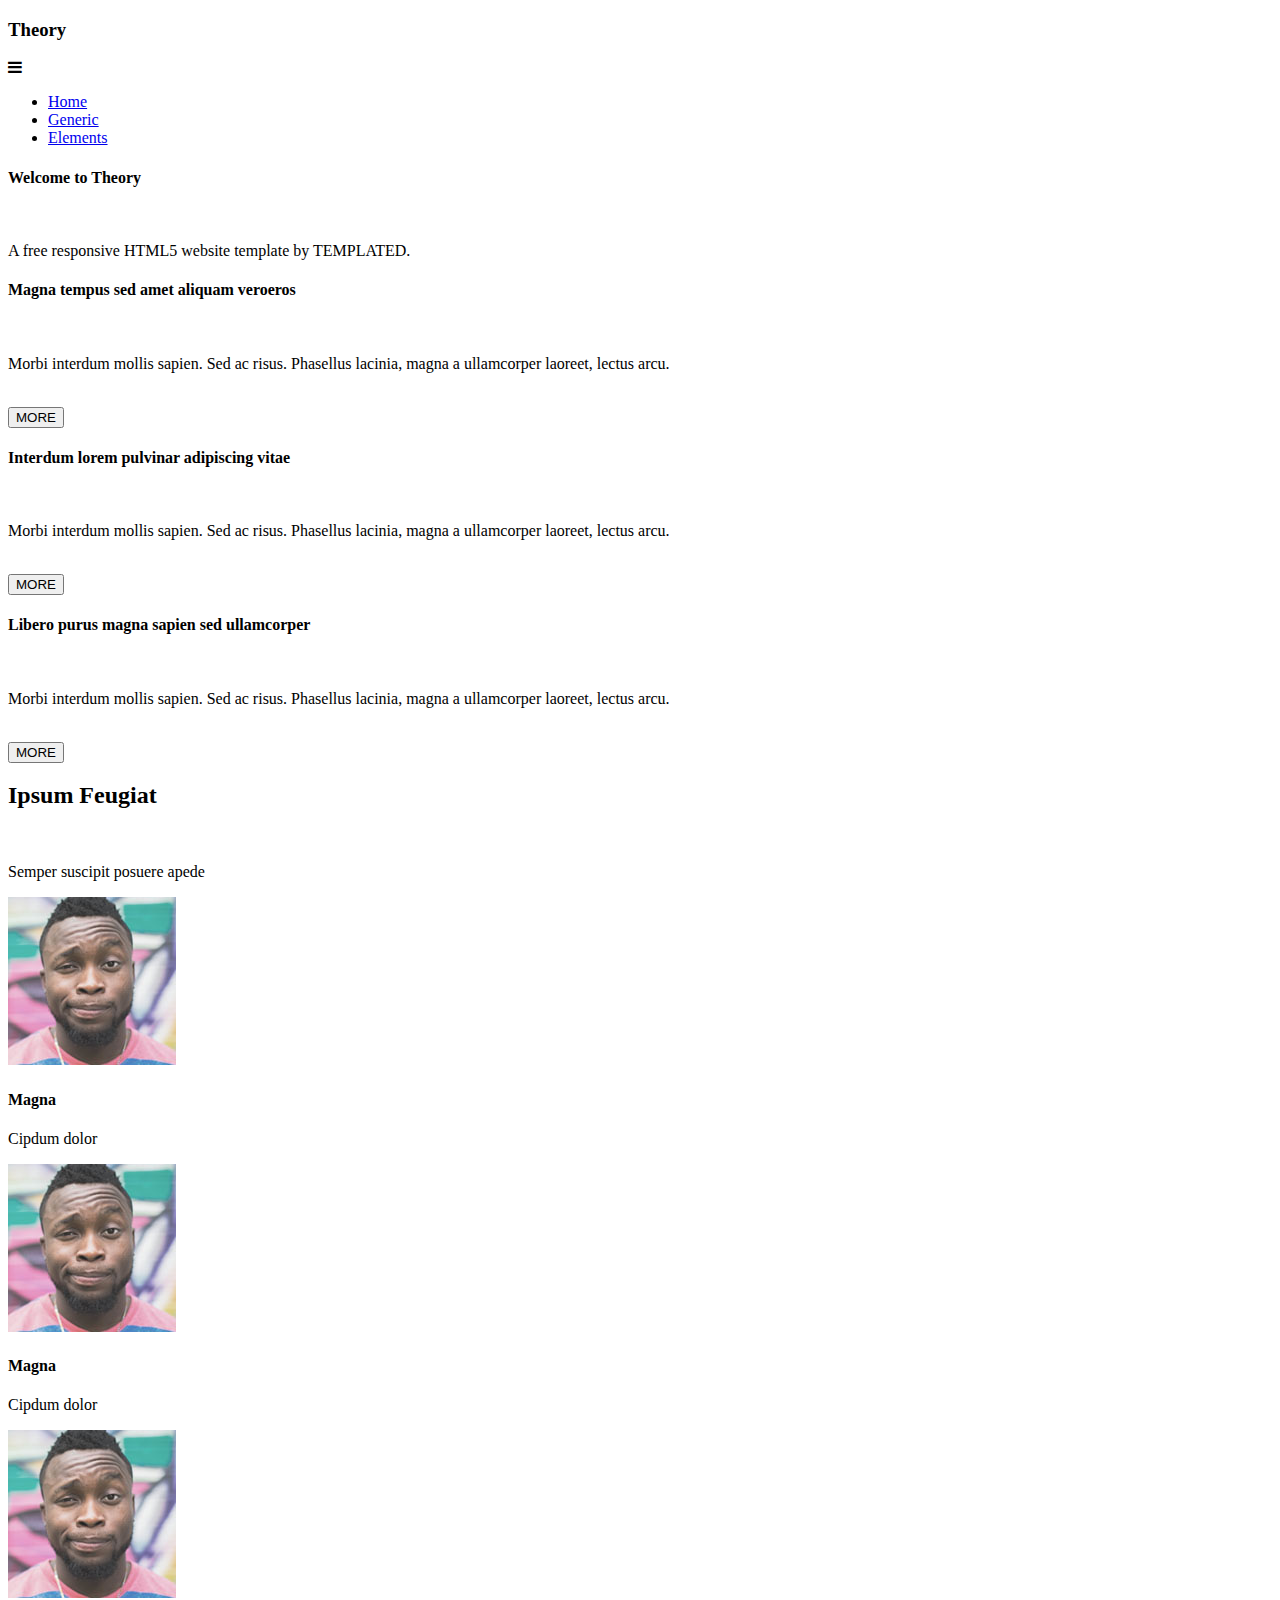
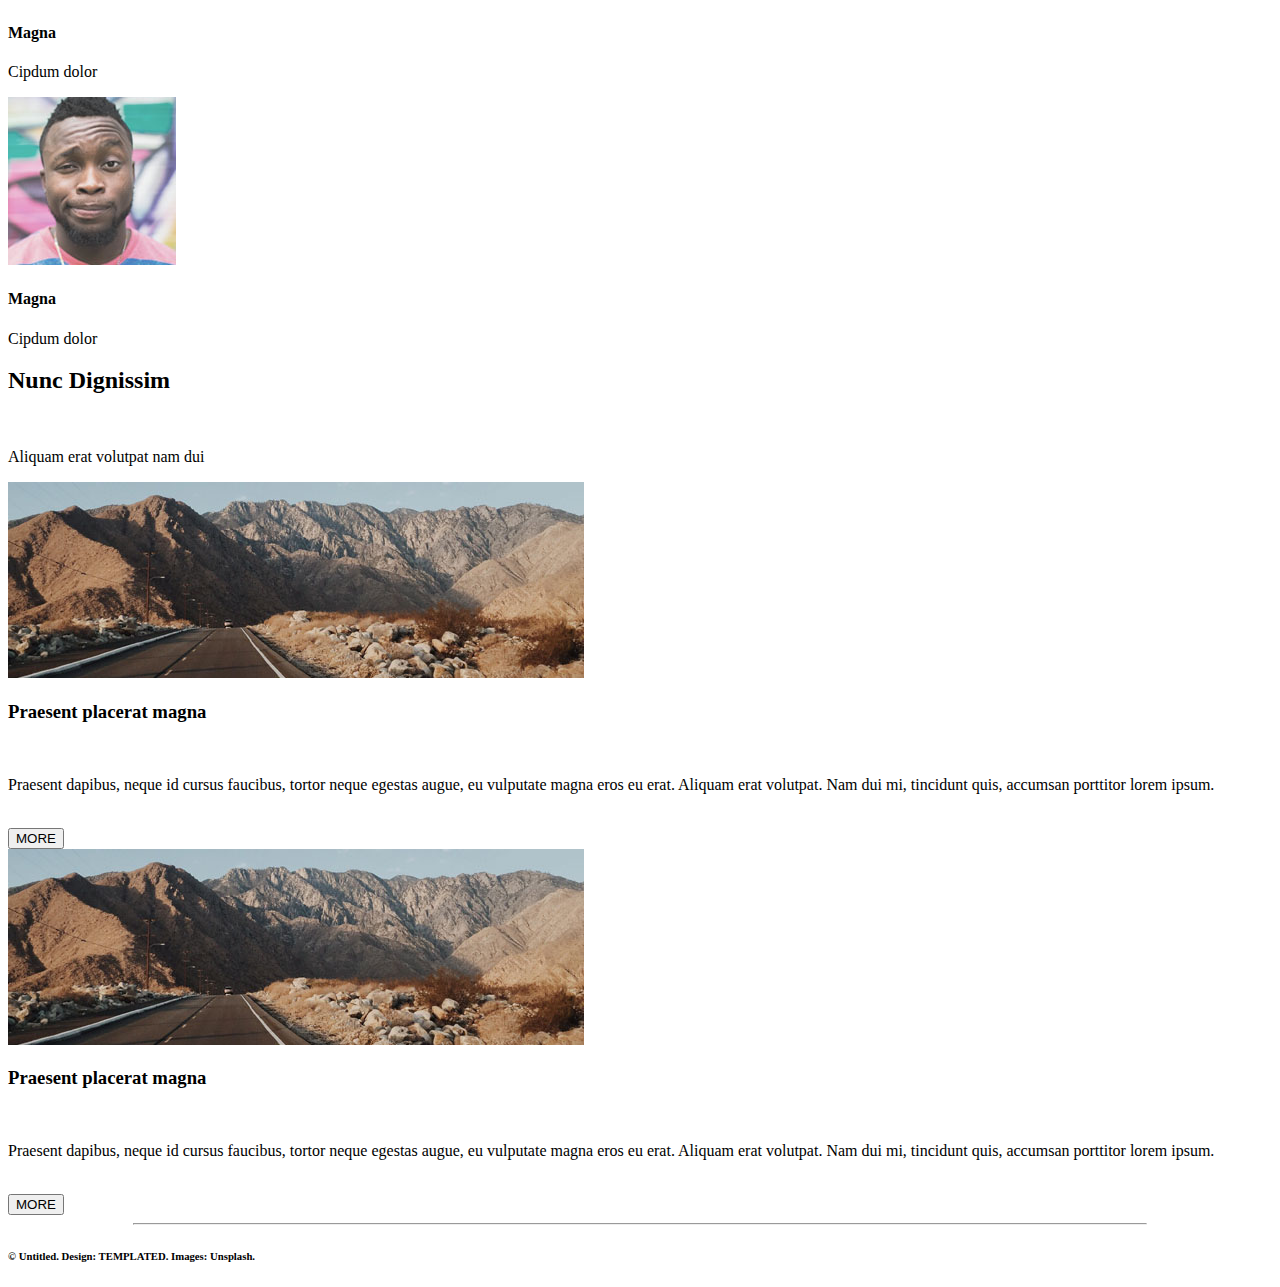
==== index.html @ f4bd14e4 "Update index.html" ====
<!DOCTYPE html>
<html lang="en">
  <head>
    <meta charset="UTF-8" />
    <meta http-equiv="X-UA-Compatible" content="IE=edge" />
    <meta name="viewport" content="width=device-width, initial-scale=1.0" />
    <title>Theory Website</title>
    <link rel="stylesheet" href="css/style.css" />
    <link
      rel="stylesheet"
      href="https://cdnjs.cloudflare.com/ajax/libs/font-awesome/4.7.0/css/font-awesome.min.css"
    />
  </head>
  <body>
    <!-- Top Portion of the website -->
    <div class="main">
      <div class="header">
        <h3>Theory</h3>
        <span class="fa fa-navicon"></span>
        <ul>
          <li><a href="#">Home</a></li>
          <li><a href="#">Generic</a></li>
          <li><a href="#">Elements</a></li>
        </ul>
      </div>
      <div class="banner">
        <h4>Welcome to Theory</h4>
        <br />
        <p>A free responsive HTML5 website template by TEMPLATED.</p>
      </div>
    </div>
    <!-- Middle Portion of the Website -->
    <div class="center">
      <div class="contain1">
        <h4>Magna tempus sed amet aliquam veroeros</h4>
        <br />
        <p>
          Morbi interdum mollis sapien. Sed ac risus. Phasellus lacinia, magna a
          ullamcorper laoreet, lectus arcu.
        </p>
        <br />
        <button>MORE</button>
      </div>
      <div class="contain2">
        <h4>Interdum lorem pulvinar adipiscing vitae</h4>
        <br />
        <p>
          Morbi interdum mollis sapien. Sed ac risus. Phasellus lacinia, magna a
          ullamcorper laoreet, lectus arcu.
        </p>
        <br />
        <button>MORE</button>
      </div>
      <div class="contain">
        <h4>Libero purus magna sapien sed ullamcorper</h4>
        <br />
        <p>
          Morbi interdum mollis sapien. Sed ac risus. Phasellus lacinia, magna a
          ullamcorper laoreet, lectus arcu.
        </p>
        <br />
        <button>MORE</button>
      </div>
    </div>
    <div class="test">
      <div class="text">
        <h2>Ipsum Feugiat</h2>
        <br />
        <p>Semper suscipit posuere apede</p>
      </div>
      <div class="people">
        <div class="blocks">
          <img src="./images/pic03.jpg" />
          <h4>Magna</h4>

          <p>Cipdum dolor</p>
        </div>
        <div class="blocks">
          <img src="./images/pic03.jpg" />
          <h4>Magna</h4>

          <p>Cipdum dolor</p>
        </div>
        <div class="blocks">
          <img src="./images/pic03.jpg" />
          <h4>Magna</h4>

          <p>Cipdum dolor</p>
        </div>
        <div class="blocks">
          <img src="./images/pic03.jpg" />
          <h4>Magna</h4>

          <p>Cipdum dolor</p>
        </div>
      </div>
    </div>
    <div class="design">
      <div class="text2">
        <h2>Nunc Dignissim</h2>
        <br />
        <p>Aliquam erat volutpat nam dui</p>
      </div>
      <div class="pic">
        <div class="section">
          <img src="./images/pic01.jpg" alt="" />
          <h3>Praesent placerat magna</h3>
          <br />
          <p>
            Praesent dapibus, neque id cursus faucibus, tortor neque egestas
            augue, eu vulputate magna eros eu erat. Aliquam erat volutpat. Nam
            dui mi, tincidunt quis, accumsan porttitor lorem ipsum.
          </p>
          <br />
          <button>MORE</button>
        </div>
        <div class="section">
          <img src="./images/pic01.jpg" alt="" />
          <h3>Praesent placerat magna</h3>
          <br />
          <p>
            Praesent dapibus, neque id cursus faucibus, tortor neque egestas
            augue, eu vulputate magna eros eu erat. Aliquam erat volutpat. Nam
            dui mi, tincidunt quis, accumsan porttitor lorem ipsum.
          </p>
          <br />
          <button>MORE</button>
        </div>
      </div>
    </div>
    <div class="footer">
      <hr width="80%" />
      <h6>© Untitled. Design: TEMPLATED. Images: Unsplash.</h6>
    </div>
    <script
      src="https://code.jquery.com/jquery-3.7.0.js"
      integrity="sha256-JlqSTELeR4TLqP0OG9dxM7yDPqX1ox/HfgiSLBj8+kM="
      crossorigin="anonymous"
    ></script>
    <script src="https://cdn.jsdelivr.net/npm/bootstrap@5.3.0/dist/js/bootstrap.bundle.min.js"></script>
    <script src="Js/script.js"></script>
  </body>
</html>
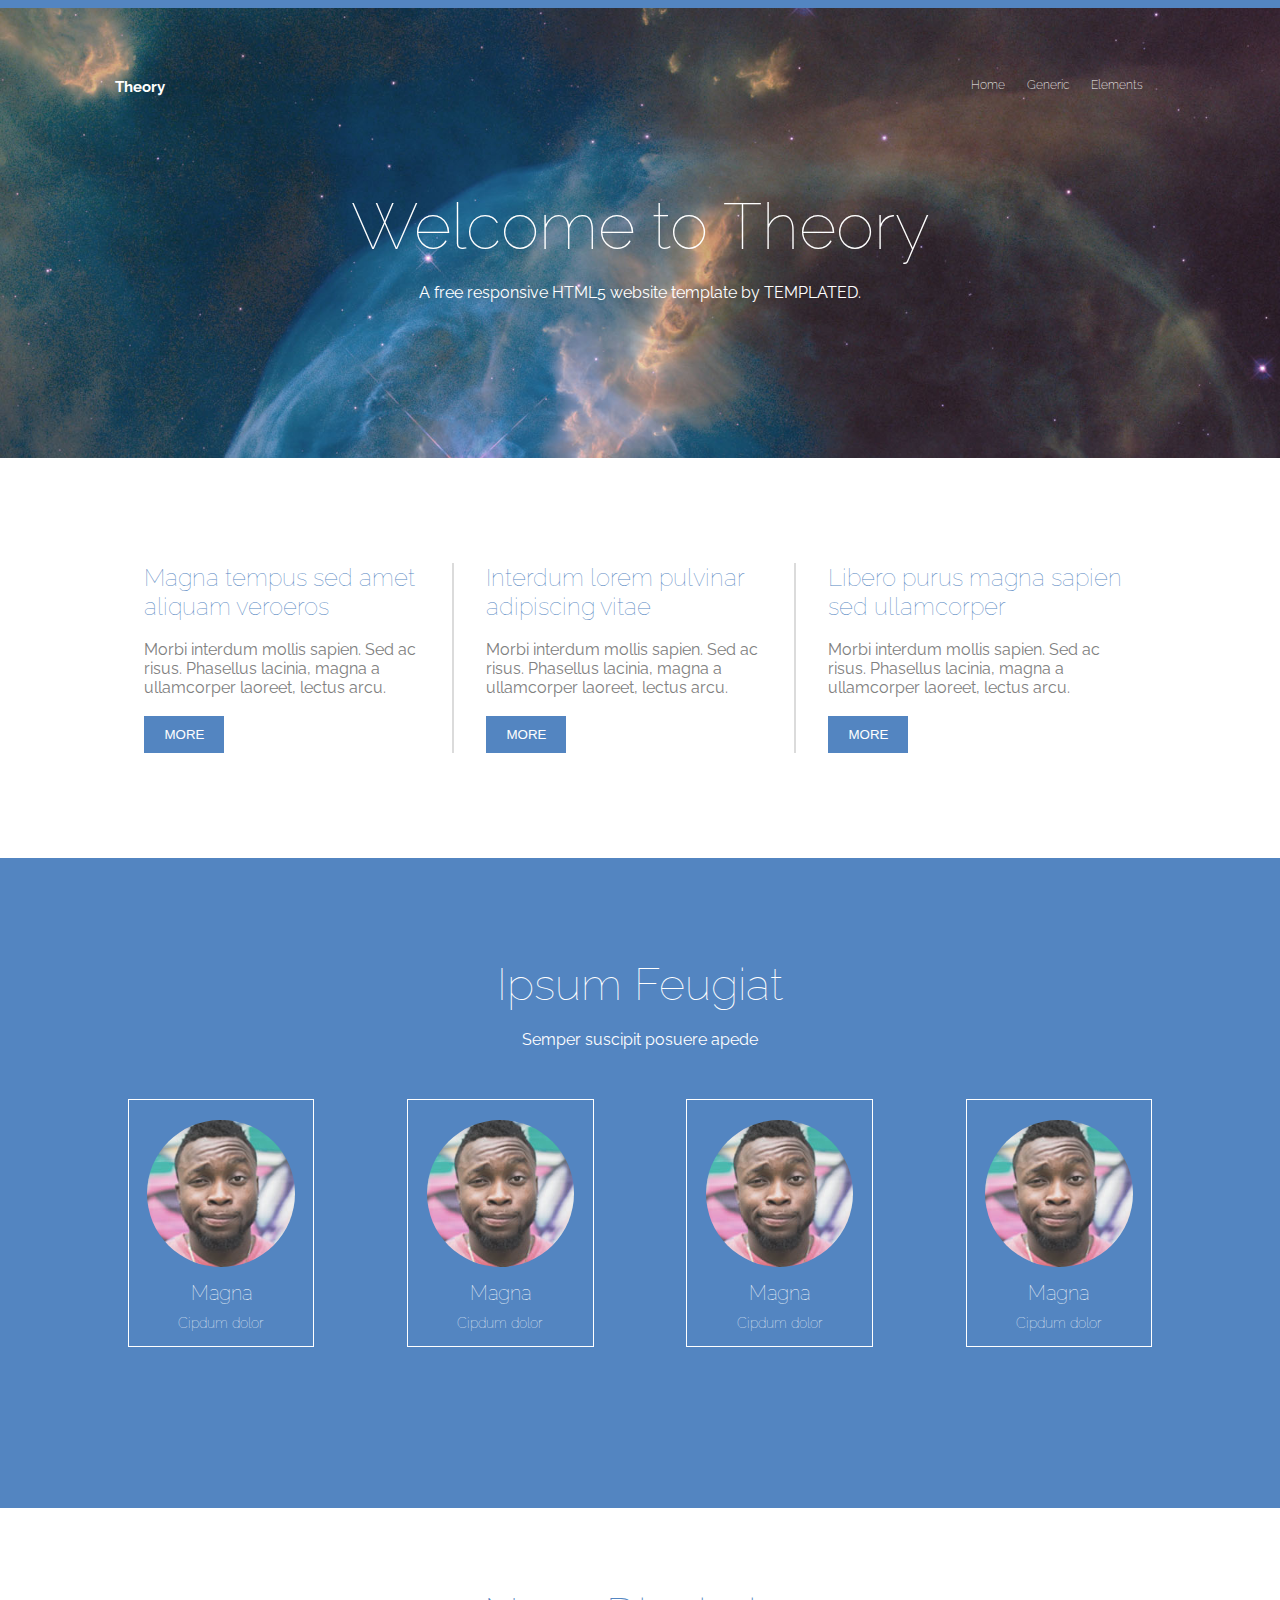
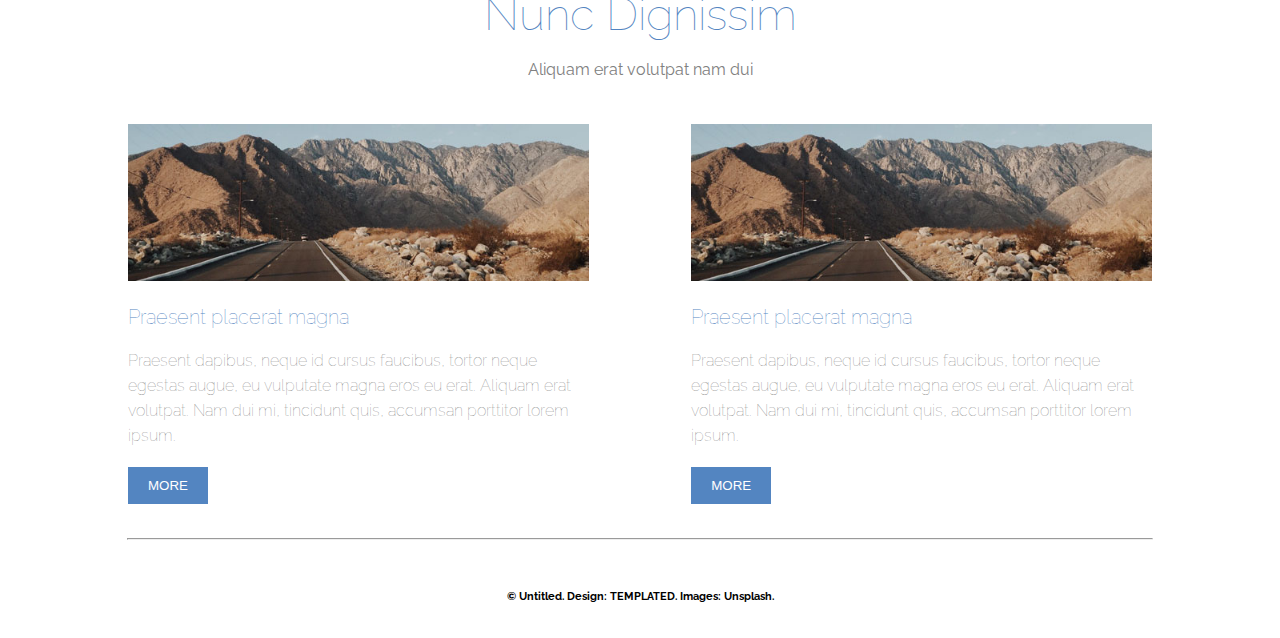
==== commit 029305d6: "Update index.html" ====
--- a/index.html
+++ b/index.html
@@ -5,7 +5,7 @@
     <meta http-equiv="X-UA-Compatible" content="IE=edge" />
     <meta name="viewport" content="width=device-width, initial-scale=1.0" />
     <title>Theory Website</title>
-    <link rel="stylesheet" href="css/style.css" />
+    <link rel="stylesheet" href="Css/style.css" />
     <link
       rel="stylesheet"
       href="https://cdnjs.cloudflare.com/ajax/libs/font-awesome/4.7.0/css/font-awesome.min.css"
--- a/Css/style.css
+++ b/Css/style.css
@@ -0,0 +1,338 @@
+@import url("https://fonts.googleapis.com/css2?family=Raleway:wght@300&display=swap");
+* {
+  margin: 0;
+  padding: 0;
+}
+body {
+  font-family: "Raleway", sans-serif;
+}
+.main {
+  width: 100%;
+  height: 450px;
+  border-top: 8px solid #5385c1;
+  background-image: url(/images/banner.jpg);
+  background-attachment: fixed;
+  background-size: cover;
+  background-position: top;
+  background-repeat: no-repeat;
+}
+.header {
+  margin: 0px auto;
+  width: 82%;
+  min-height: 40%;
+  display: flex;
+  justify-content: space-between;
+}
+.banner {
+  margin: 0 auto;
+  width: 82%;
+  min-height: 60%;
+  text-align: center;
+}
+
+h3 {
+  font-size: 15px;
+  font-weight: bold;
+  color: white;
+  margin-top: 70px;
+}
+ul {
+  margin-top: 70px;
+}
+li {
+  list-style: none;
+  float: left;
+  margin-right: 22px;
+  font-size: 12px;
+  font-weight: 200;
+  color: white;
+}
+li a {
+  text-decoration: none;
+  color: white;
+}
+h4 {
+  font-weight: lighter;
+  font-size: 65px;
+  color: white;
+}
+p {
+  color: white;
+}
+.center {
+  width: 80%;
+  min-height: 400px;
+  margin: 0 auto;
+  display: flex;
+  flex-wrap: wrap;
+  align-items: center;
+  justify-content: center;
+}
+.contain1 {
+  width: 30%;
+  height: 50%;
+  text-align: left;
+  margin: auto;
+  border-right: 2px solid #dbdbdb;
+  /* overflow: auto; */
+}
+.contain2 {
+  width: 30%;
+  height: 50%;
+  text-align: left;
+  margin: auto;
+  border-right: 2px solid #dbdbdb;
+  /* overflow: auto; */
+}
+.contain {
+  width: 30%;
+  height: 50%;
+  text-align: left;
+  margin: auto;
+  /* overflow: auto; */
+}
+.contain1 h4 {
+  font-size: 24px;
+  color: #5385c1;
+}
+.contain1 p {
+  color: grey;
+}
+.contain1 button {
+  background-color: #5385c1;
+  color: white;
+  width: 80px;
+  padding: 10px;
+  border: 1px solid #5385c1;
+}
+.contain2 h4 {
+  font-size: 24px;
+  color: #5385c1;
+}
+.contain2 p {
+  color: grey;
+}
+.contain2 button {
+  background-color: #5385c1;
+  color: white;
+  width: 80px;
+  padding: 10px;
+  border: 1px solid #5385c1;
+}
+.contain h4 {
+  font-size: 24px;
+  color: #5385c1;
+}
+.contain p {
+  color: grey;
+}
+.contain button {
+  background-color: #5385c1;
+  color: white;
+  width: 80px;
+  padding: 10px;
+  border: 1px solid #5385c1;
+}
+.test {
+  width: 100%;
+  min-height: 650px;
+  background-color: #5385c1;
+}
+.text {
+  text-align: center;
+  height: 40%;
+  margin-bottom: 50px;
+}
+.text h2 {
+  color: white;
+  font-weight: 100;
+  font-family: "Raleway", sans-serif;
+  font-size: 45px;
+  padding-top: 100px;
+}
+.people {
+  width: 80%;
+  margin: 0px auto;
+  height: 60%;
+  display: flex;
+  flex-wrap: wrap;
+  justify-content: space-between;
+}
+.blocks {
+  width: 18%;
+  border: 1px solid white;
+  max-height: 80%;
+  text-align: center;
+}
+.blocks img {
+  margin: 20px 0px 10px 0px;
+  border-radius: 50%;
+  width: 80%;
+}
+.blocks h4 {
+  font-size: 20px;
+  text-align: center;
+  margin-bottom: 10px;
+}
+.blocks p {
+  text-align: center;
+  font-size: 14px;
+  font-weight: 100;
+  margin-bottom: 15px;
+}
+.design {
+  width: 100%;
+  min-height: 630px;
+}
+.text2 {
+  text-align: center;
+  min-height: 40%;
+  margin-bottom: 45px;
+}
+.text2 h2 {
+  color: #5385c1;
+  font-weight: 100;
+  font-family: "Raleway", sans-serif;
+  font-size: 45px;
+  padding-top: 80px;
+}
+.text2 p {
+  color: grey;
+}
+.pic {
+  width: 80%;
+  height: 60%;
+  margin: 0 auto;
+  display: flex;
+  justify-content: space-between;
+}
+.section {
+  width: 45%;
+  height: 100%;
+}
+.section img {
+  width: 100%;
+}
+.section h3 {
+  font-size: 20px;
+  font-weight: lighter;
+  color: #5385c1;
+  margin-top: 20px;
+}
+.section p {
+  color: grey;
+  font-weight: 100;
+  line-height: 25px;
+}
+.section button {
+  background-color: #5385c1;
+  color: white;
+  width: 80px;
+  padding: 10px;
+  border: 1px solid #5385c1;
+}
+.footer {
+  min-height: 100px;
+}
+.footer hr {
+  margin: 0px auto;
+}
+.footer h6 {
+  text-align: center;
+  padding-top: 50px;
+}
+@media only screen and (max-width: 1100px) {
+  .center {
+    display: flex;
+    flex-direction: column;
+  }
+  .contain,
+  .contain1,
+  .contain2 {
+    width: 100%;
+    height: 30%;
+    margin-top: 25px;
+    margin-bottom: 25px;
+    border: none;
+    /* border-bottom: 2px solid #dbdbdb; */
+  }
+  .contain button,
+  .contain1 button,
+  .contain2 button {
+    margin-bottom: 15px;
+  }
+  .banner h4 {
+    font-size: 50px;
+  }
+  .banner p {
+    font-size: 0.8em;
+  }
+}
+@media only screen and (max-width: 900px) {
+  .people {
+    width: 60%;
+    display: flex;
+    justify-content: space-between;
+    padding-bottom: 30px;
+  }
+  .blocks {
+    width: 45%;
+    margin-bottom: 15px;
+  }
+  ul {
+    display: none;
+  }
+  .fa-navicon {
+    display: block;
+    margin-top: 70px;
+    color: white;
+    font-weight: 300;
+    cursor: pointer;
+  }
+  .banner h4 {
+    font-size: 40px;
+  }
+  .banner p {
+    font-size: 0.7em;
+  }
+}
+@media only screen and (min-width: 901px) {
+  ul {
+    display: flex;
+  }
+  .header .fa-navicon {
+    display: none;
+  }
+}
+@media only screen and (max-width: 442px) {
+  .banner h4 {
+    font-size: 30px;
+  }
+  .banner p {
+    font-size: 0.6em;
+  }
+  .people {
+    width: 60%;
+    display: flex;
+    /* flex-wrap: wrap; */
+    flex-direction: column;
+    align-items: center;
+    justify-content: center;
+    padding-bottom: 30px;
+  }
+  .blocks {
+    width: 60%;
+    margin-bottom: 15px;
+  }
+}
+@media only screen and (max-width: 600px) {
+  .footer {
+    min-height: 50px;
+  }
+  .footer h6 {
+    padding-top: 20px;
+  }
+  .footer hr {
+    margin-top: 15px;
+  }
+}
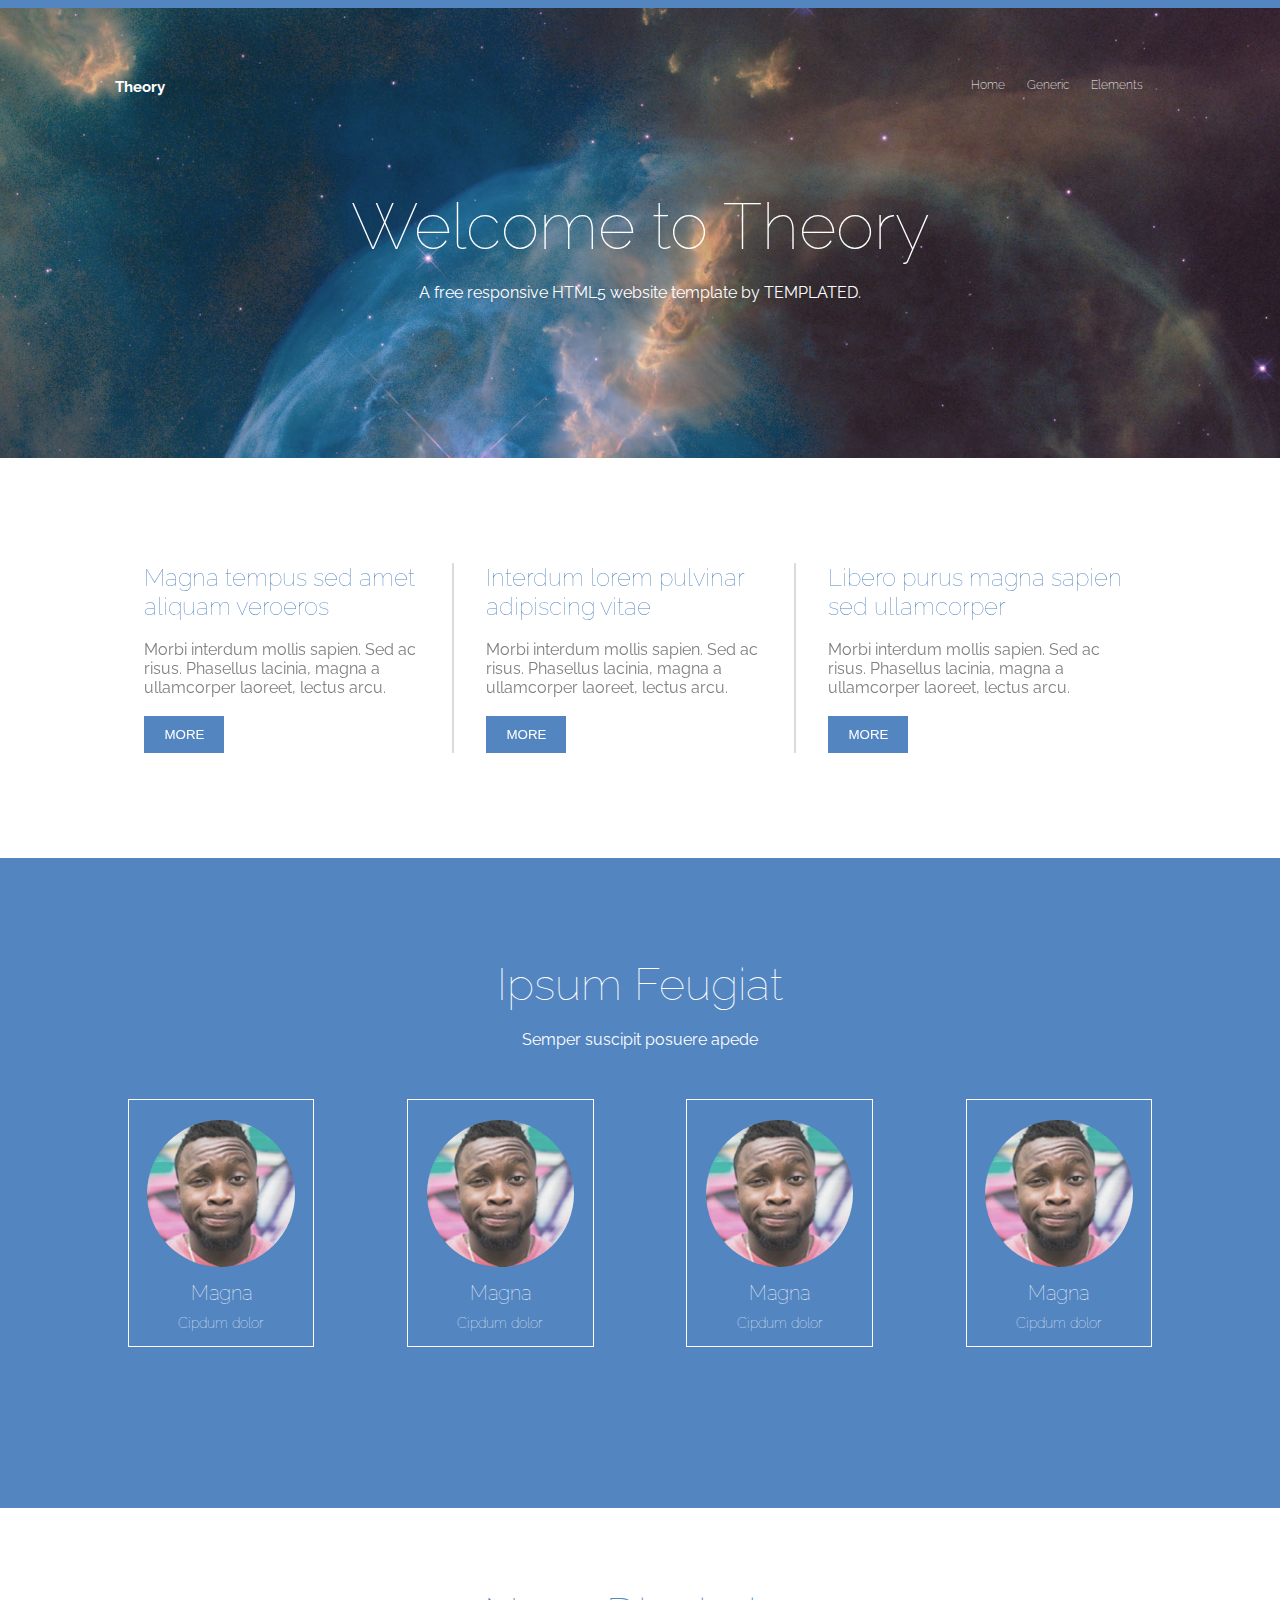
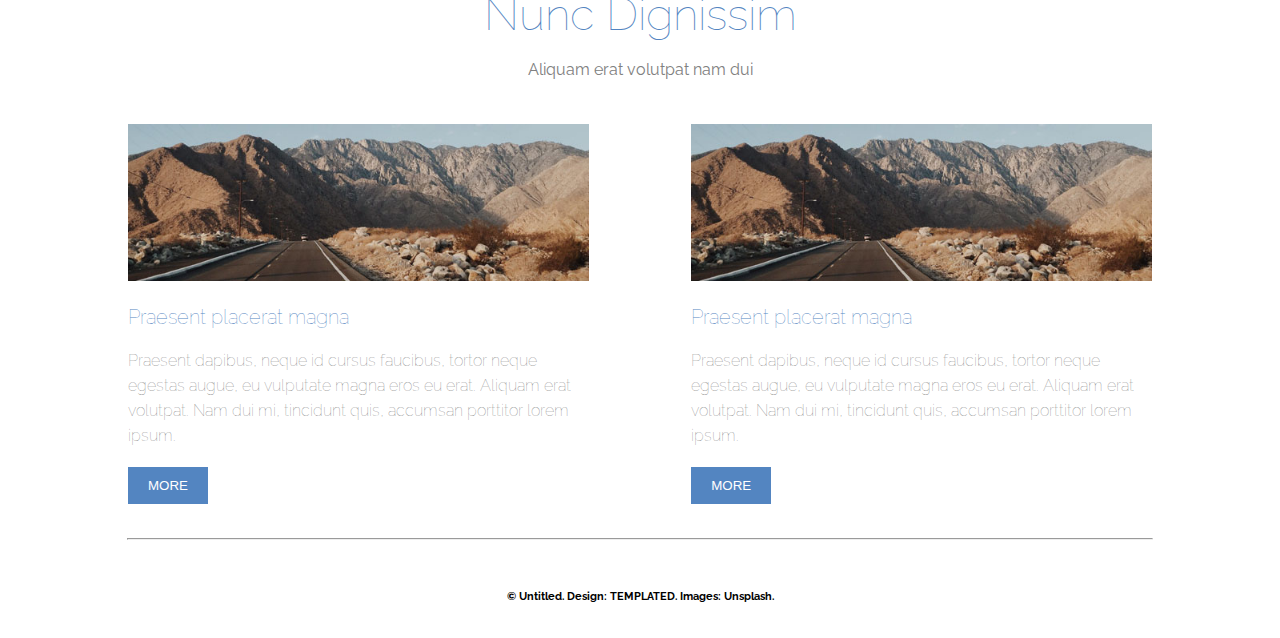
==== commit 2170dbd4: "updated" ====
--- a/index.html
+++ b/index.html
@@ -10,17 +10,18 @@
       rel="stylesheet"
       href="https://cdnjs.cloudflare.com/ajax/libs/font-awesome/4.7.0/css/font-awesome.min.css"
     />
+    <link rel="stylesheet" href="https://unpkg.com/aos@next/dist/aos.css" />
   </head>
   <body>
     <!-- Top Portion of the website -->
-    <div class="main">
+    <div class="main" id="Home">
       <div class="header">
-        <h3>Theory</h3>
+        <h3 onclick="return refresh();">Theory</h3>
         <span class="fa fa-navicon"></span>
         <ul>
-          <li><a href="#">Home</a></li>
-          <li><a href="#">Generic</a></li>
-          <li><a href="#">Elements</a></li>
+          <li><a href="#Home">Home</a></li>
+          <li><a href="#Generic">Generic</a></li>
+          <li><a href="#Elements">Elements</a></li>
         </ul>
       </div>
       <div class="banner">
@@ -30,7 +31,7 @@
       </div>
     </div>
     <!-- Middle Portion of the Website -->
-    <div class="center">
+    <div class="center" data-aos="slide-left" data-aos-duration="1500">
       <div class="contain1">
         <h4>Magna tempus sed amet aliquam veroeros</h4>
         <br />
@@ -62,7 +63,7 @@
         <button>MORE</button>
       </div>
     </div>
-    <div class="test">
+    <div class="test" id="Generic">
       <div class="text">
         <h2>Ipsum Feugiat</h2>
         <br />
@@ -95,7 +96,7 @@
         </div>
       </div>
     </div>
-    <div class="design">
+    <div class="design" id="Elements">
       <div class="text2">
         <h2>Nunc Dignissim</h2>
         <br />
@@ -138,6 +139,10 @@
       crossorigin="anonymous"
     ></script>
     <script src="https://cdn.jsdelivr.net/npm/bootstrap@5.3.0/dist/js/bootstrap.bundle.min.js"></script>
+    <script src="https://unpkg.com/aos@next/dist/aos.js"></script>
+    <script>
+      AOS.init();
+    </script>
     <script src="Js/script.js"></script>
   </body>
 </html>
--- a/Css/style.css
+++ b/Css/style.css
@@ -3,6 +3,9 @@
   margin: 0;
   padding: 0;
 }
+html {
+  scroll-behavior: smooth;
+}
 body {
   font-family: "Raleway", sans-serif;
 }
@@ -10,7 +13,7 @@
   width: 100%;
   height: 450px;
   border-top: 8px solid #5385c1;
-  background-image: url(/images/banner.jpg);
+  background-image: url("../images/bg.jpg");
   background-attachment: fixed;
   background-size: cover;
   background-position: top;
@@ -35,6 +38,7 @@
   font-weight: bold;
   color: white;
   margin-top: 70px;
+  cursor: pointer;
 }
 ul {
   margin-top: 70px;
@@ -163,6 +167,7 @@
   border: 1px solid white;
   max-height: 80%;
   text-align: center;
+  /* animation: slide 2s linear 5s ; */
 }
 .blocks img {
   margin: 20px 0px 10px 0px;
@@ -336,3 +341,11 @@
     margin-top: 15px;
   }
 }
+/* @keyframes slide{
+  0%{
+    transform: translateX(-250px);
+  }
+  100%{
+    transform: translateX(0px);
+  }
+} */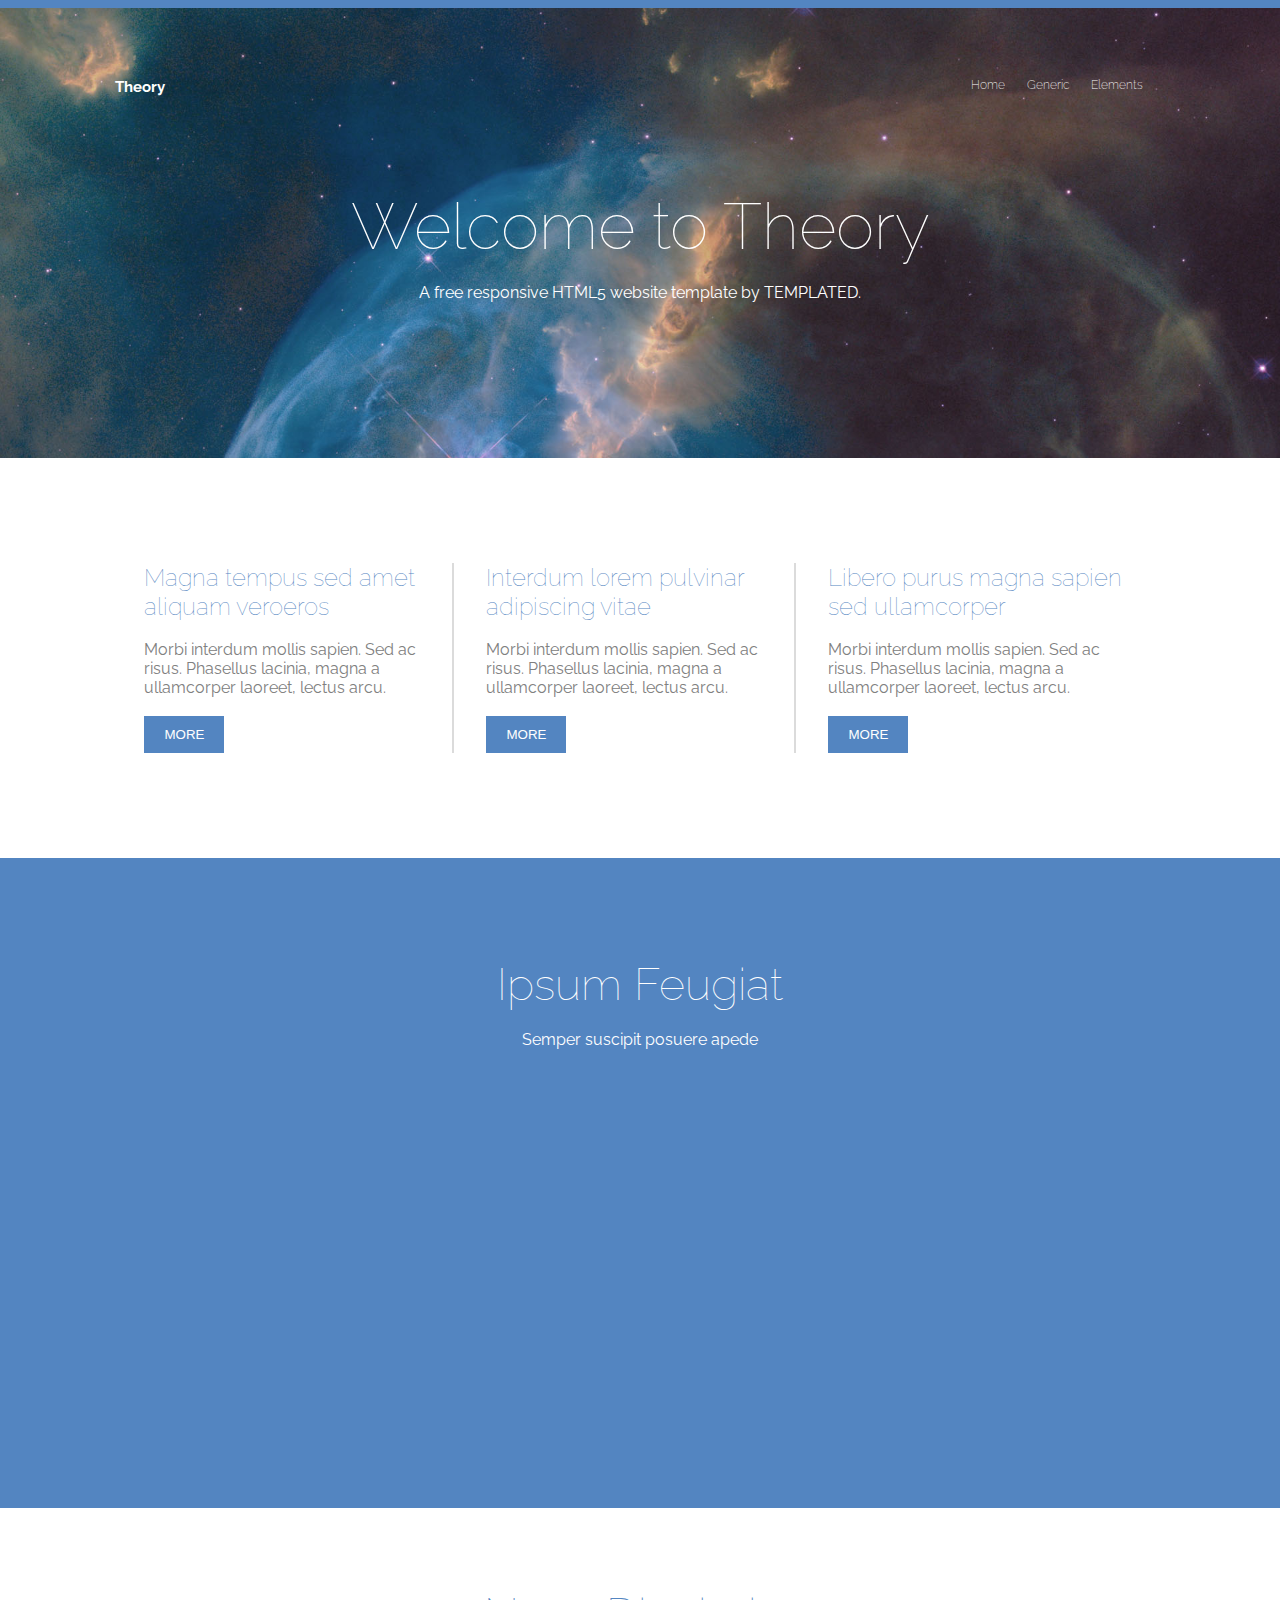
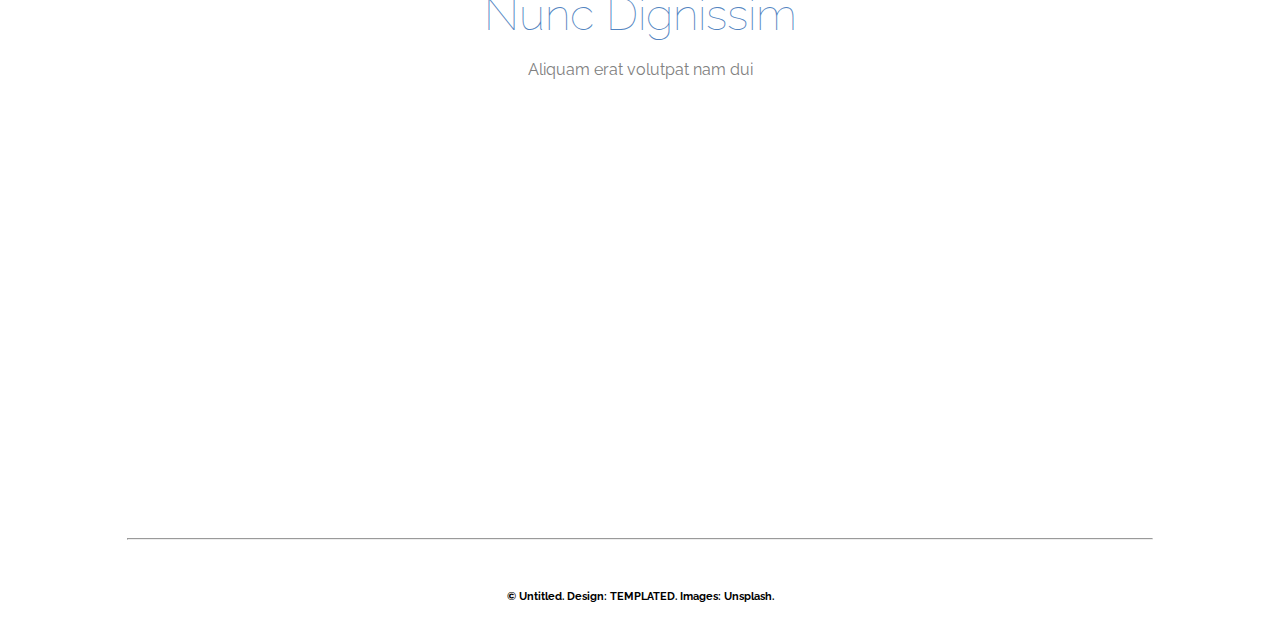
==== commit 98a4bd25: "final" ====
--- a/index.html
+++ b/index.html
@@ -31,7 +31,7 @@
       </div>
     </div>
     <!-- Middle Portion of the Website -->
-    <div class="center" data-aos="slide-left" data-aos-duration="1500">
+    <div class="center">
       <div class="contain1">
         <h4>Magna tempus sed amet aliquam veroeros</h4>
         <br />
@@ -69,7 +69,7 @@
         <br />
         <p>Semper suscipit posuere apede</p>
       </div>
-      <div class="people">
+      <div class="people" data-aos="zoom-in" data-aos-duration="1500">
         <div class="blocks">
           <img src="./images/pic03.jpg" />
           <h4>Magna</h4>
@@ -102,7 +102,7 @@
         <br />
         <p>Aliquam erat volutpat nam dui</p>
       </div>
-      <div class="pic">
+      <div class="pic" data-aos="flip-left" data-aos-duration="1500">
         <div class="section">
           <img src="./images/pic01.jpg" alt="" />
           <h3>Praesent placerat magna</h3>
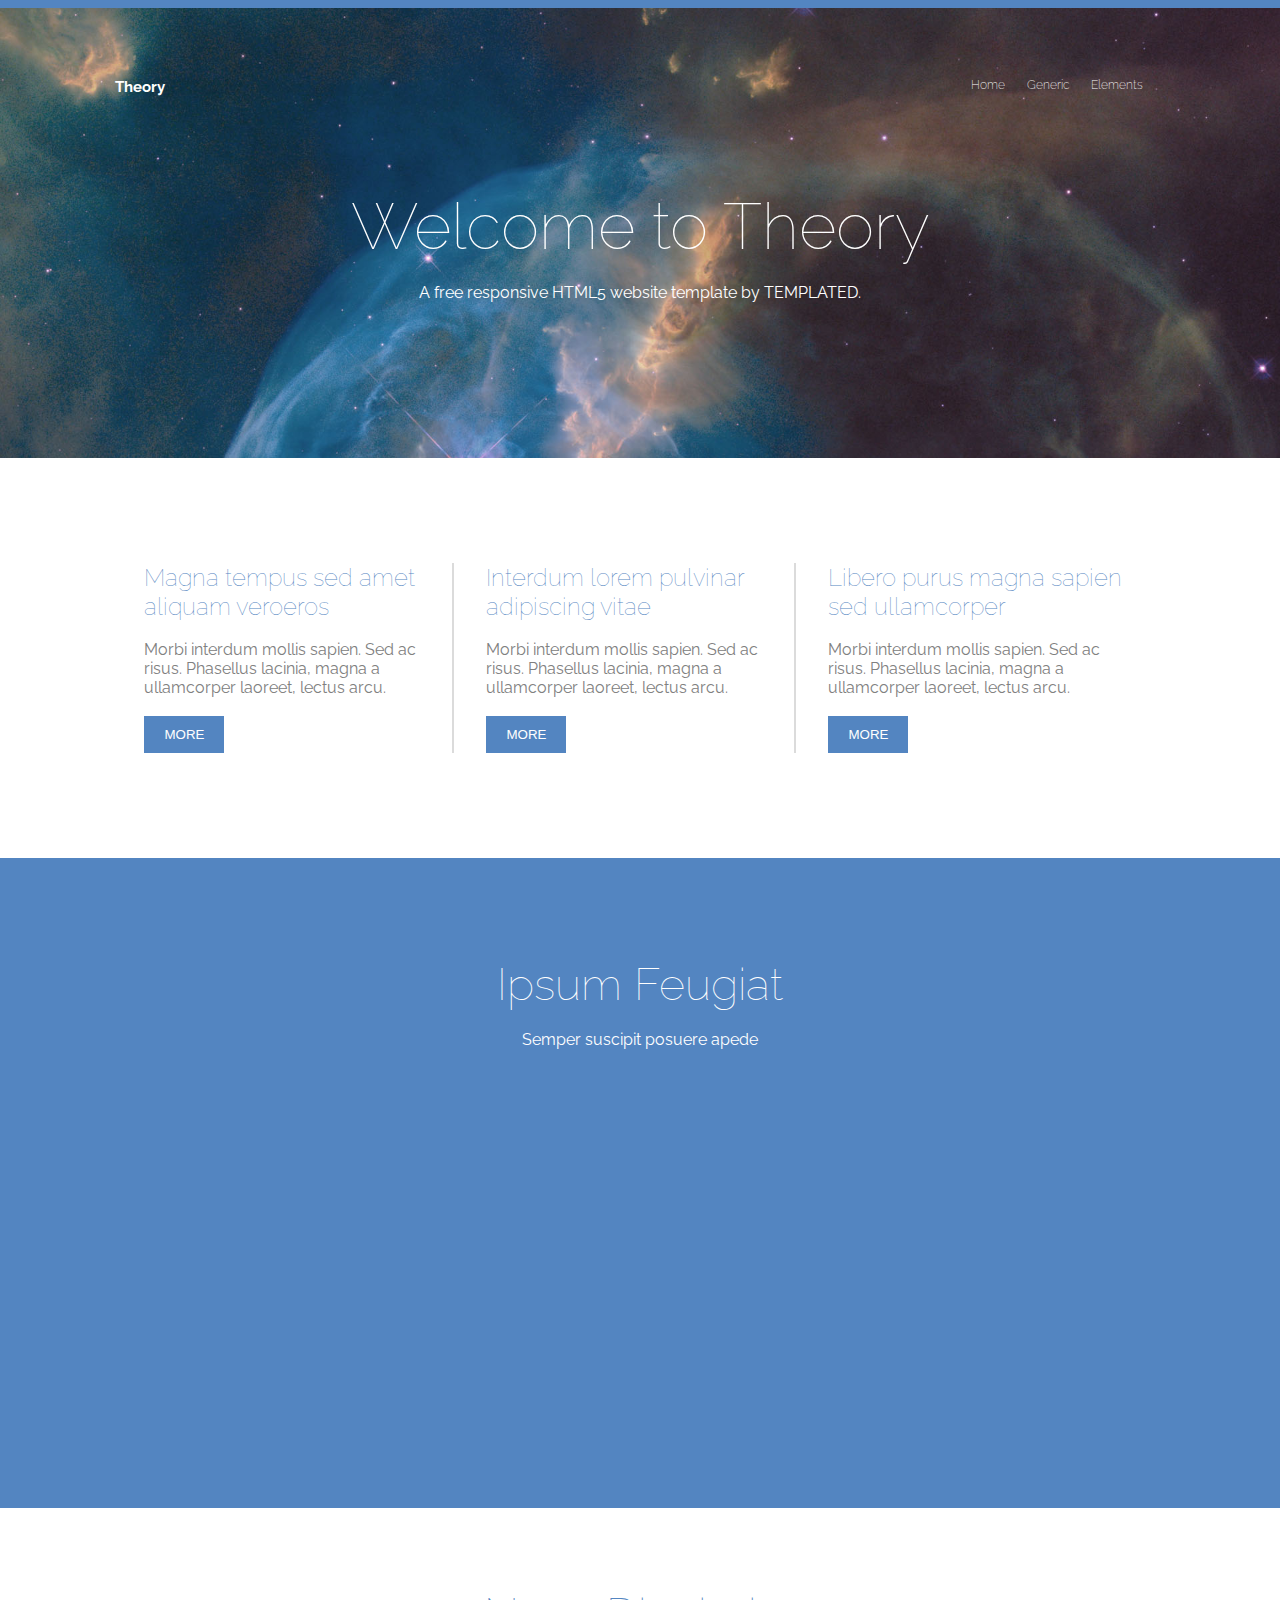
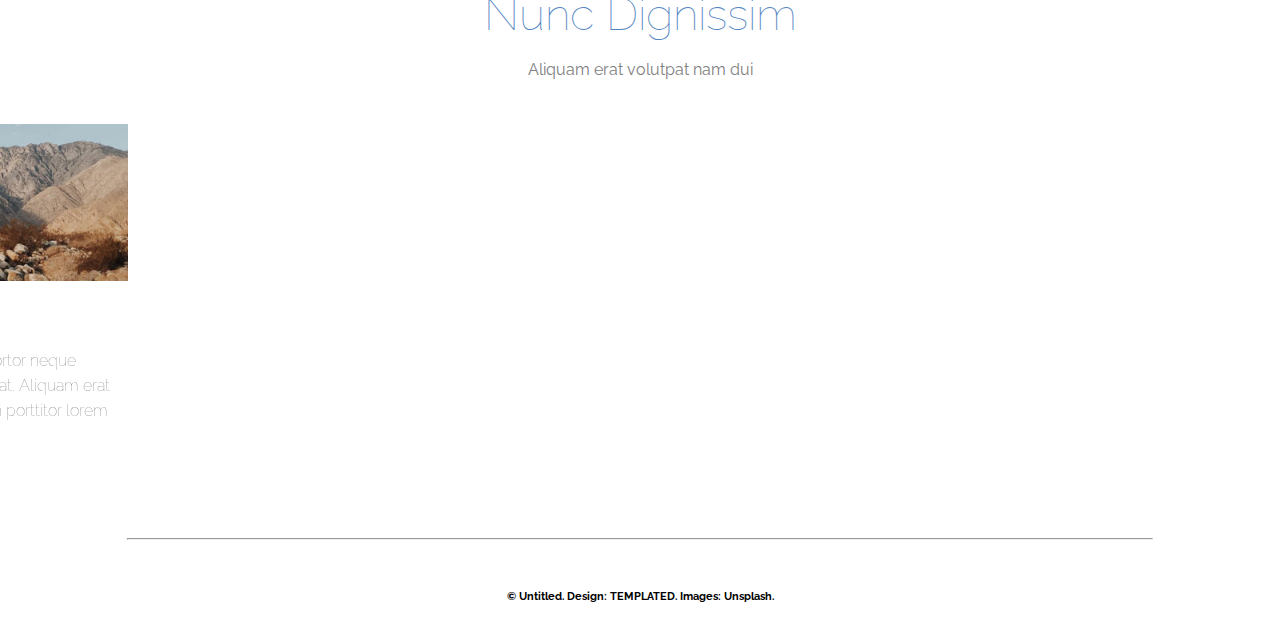
==== commit 8b2aa1ff: "Update index.html" ====
--- a/index.html
+++ b/index.html
@@ -102,7 +102,7 @@
         <br />
         <p>Aliquam erat volutpat nam dui</p>
       </div>
-      <div class="pic" data-aos="flip-left" data-aos-duration="1500">
+      <div class="pic" data-aos="slide-right" data-aos-duration="1500">
         <div class="section">
           <img src="./images/pic01.jpg" alt="" />
           <h3>Praesent placerat magna</h3>
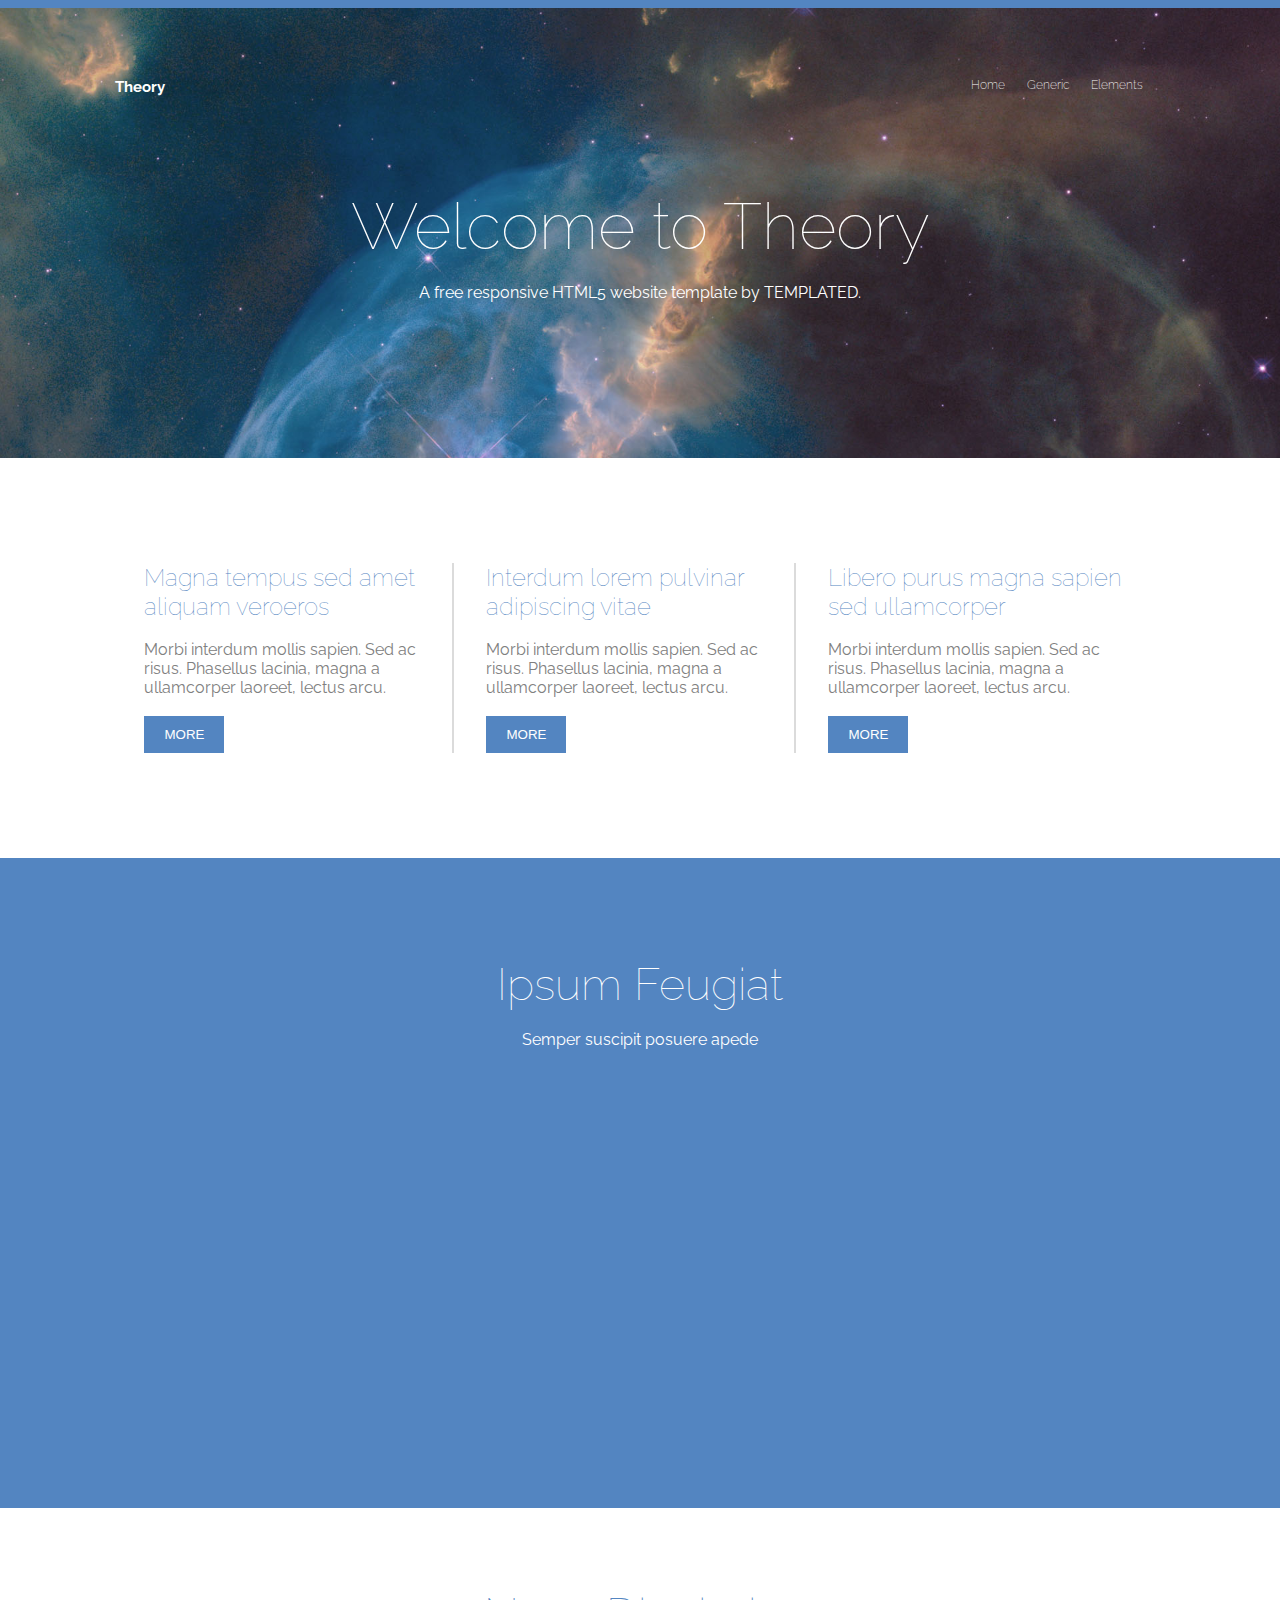
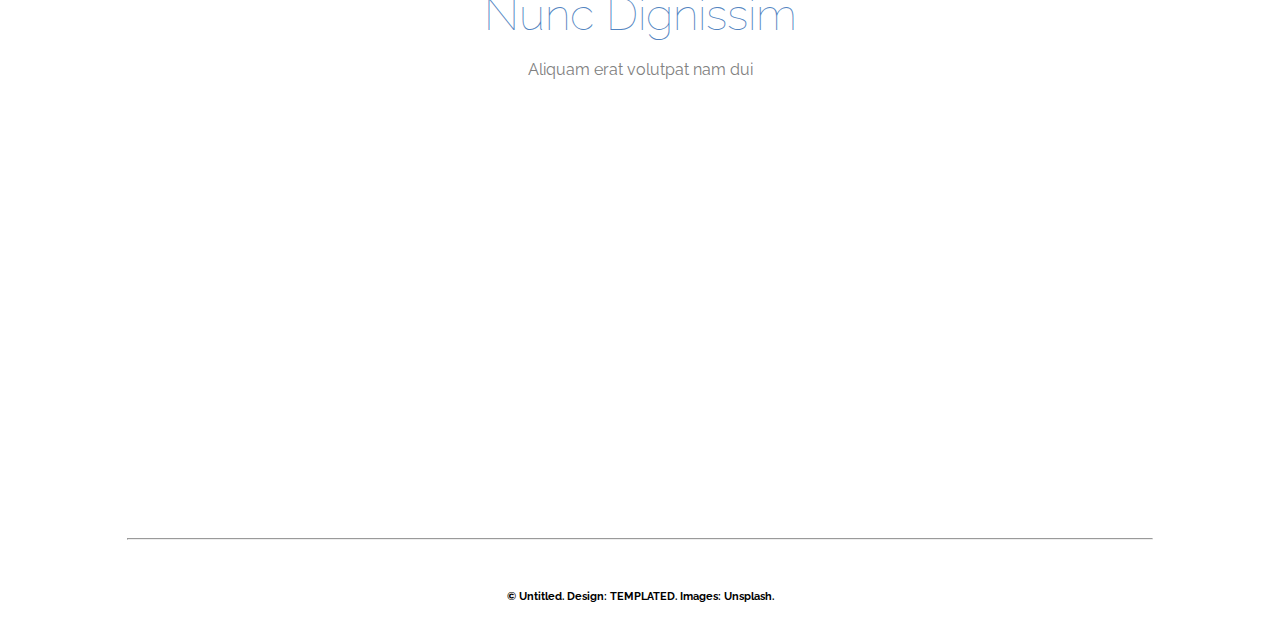
==== commit 43d0a61d: "Update index.html" ====
--- a/index.html
+++ b/index.html
@@ -102,7 +102,7 @@
         <br />
         <p>Aliquam erat volutpat nam dui</p>
       </div>
-      <div class="pic" data-aos="slide-right" data-aos-duration="1500">
+      <div class="pic" data-aos="fade-in" data-aos-duration="1500">
         <div class="section">
           <img src="./images/pic01.jpg" alt="" />
           <h3>Praesent placerat magna</h3>
